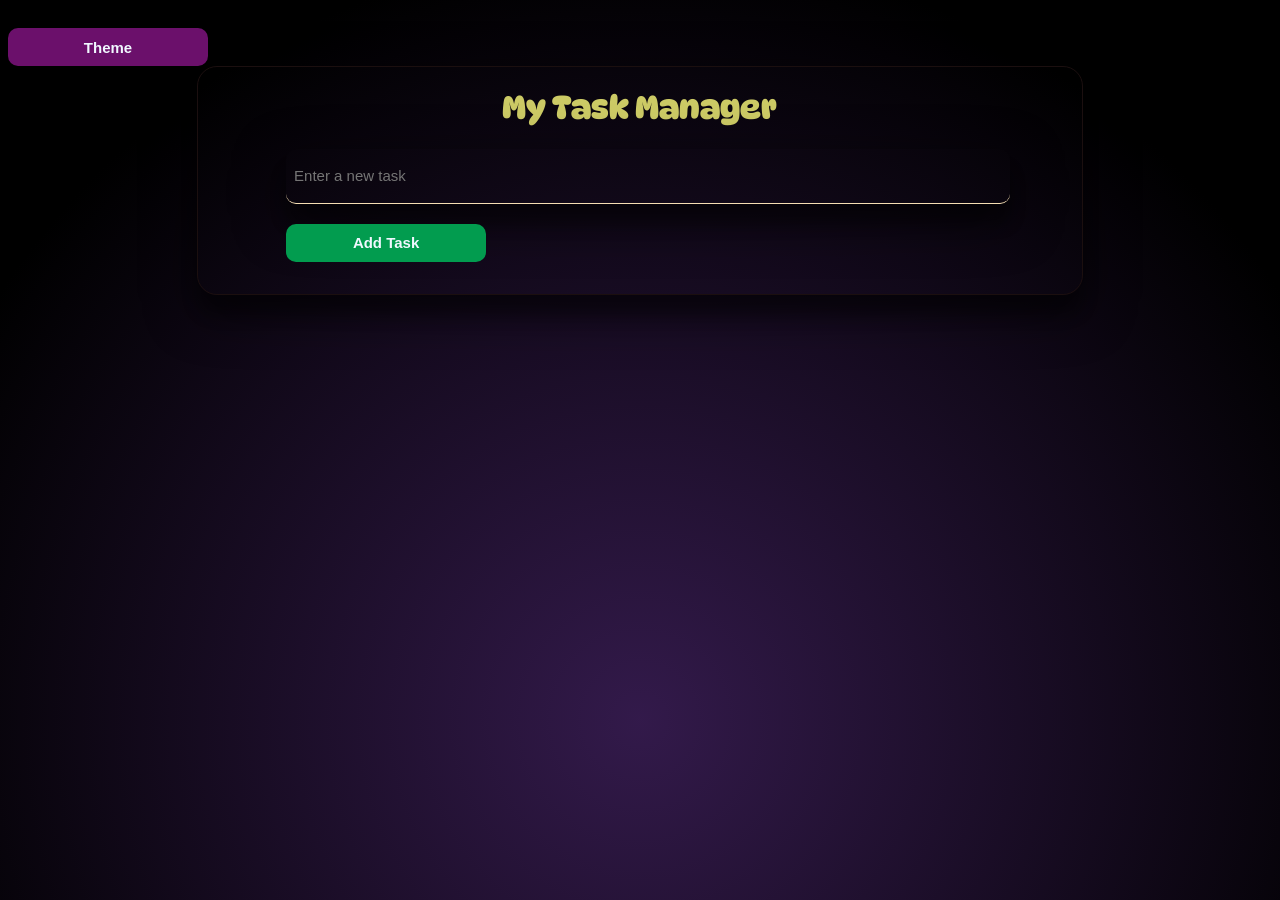
==== index.html @ 404ceffd "edit index" ====
<!DOCTYPE html>
<html lang="en">
  <head>
    <meta charset="UTF-8">
    <meta name="viewport" content="width=device-width, initial-scale=1.0">
    <link rel="stylesheet" href="styles/taskManeger.css">
    <title>Task Manager</title>
    <link rel="preconnect" href="https://fonts.googleapis.com">
    <link rel="preconnect" href="https://fonts.gstatic.com" crossorigin>
    <link
      href="https://fonts.googleapis.com/css2?family=DM+Sans:ital,opsz,wght@0,9..40,100..1000;1,9..40,100..1000&family=DynaPuff:wght@400..700&family=IBM+Plex+Sans:ital,wght@0,100..700;1,100..700&family=Inter:ital,opsz,wght@0,14..32,100..900;1,14..32,100..900&family=Libertinus+Math&family=Libertinus+Mono&family=Oi&family=Poppins:ital,wght@0,100;0,200;0,300;0,400;0,500;0,600;0,700;0,800;0,900;1,100;1,200;1,300;1,400;1,500;1,600;1,700;1,800;1,900&display=swap"
      rel="stylesheet">
    <link
      href="https://fonts.googleapis.com/css2?family=DM+Sans:ital,opsz,wght@0,9..40,100..1000;1,9..40,100..1000&family=DynaPuff:wght@400..700&family=IBM+Plex+Sans:ital,wght@0,100..700;1,100..700&family=Inter:ital,opsz,wght@0,14..32,100..900;1,14..32,100..900&family=Libertinus+Math&family=Libertinus+Mono&family=Oi&family=Poppins:ital,wght@0,100;0,200;0,300;0,400;0,500;0,600;0,700;0,800;0,900;1,100;1,200;1,300;1,400;1,500;1,600;1,700;1,800;1,900&family=Stardos+Stencil:wght@400;700&display=swap"
      rel="stylesheet">

  </head>
  <body>
    <div>
      <button id="button_theme">Theme</button>
    </div>

    <main class="main">
      <div id="task-manager">
        <h1>My Task Manager</h1>
        <form id="task-form">
          <input type="text" placeholder="Enter a new task" id="task-input"
            required name="input" autocomplete="off">
          <button type="submit">Add Task</button>
        </form>
        <ul id="task-list"> </ul>
      </div>
    </main>
    <script src="taskManager.js">

</script>
  </body>
</html>
---- styles/taskManeger.css ----
.main {
  background-color: transparent;
  margin: 0 auto;
  width: 70%;
  border: 1px solid rgb(27, 15, 15);
  border-radius: 20px;
  box-shadow: 0 15px 50px rgba(0, 0, 0, 0.6), 0 20px 15px rgba(0, 0, 0, 0.3);
}

#task-manager {
  color: rgb(204, 202, 101);
  display: flex;
  flex-direction: column;
  align-items: center;
}

#task-manager>h1 {
  font-family: "DynaPuff", system-ui;
}

#task-list {
  font-family: "Stardos Stencil", system-ui;
  width: 80%;
  padding: 0;
}

#task-form {
  width: 80%;
}

#task-form>button {
  border: none;
  height: 38px;
  width: 200px;
  margin-top: 20px;
  background-color: rgb(2, 156, 79);
  color: aliceblue;
  font-size: 15px;
  font-weight: 700;
  border-radius: 10px;
  cursor: pointer;
}

#task-form>button:hover {
  background-color: #df8013;
}

#task-input {
  width: 100%;
  height: 38px;
  border: none;
  background: transparent;
  border-bottom: 1px solid wheat;
  border-radius: 10px;
  box-shadow: 0 15px 50px rgba(0, 0, 0, 0.6), 0 20px 15px rgba(0, 0, 0, 0.3);
  color: rgb(250, 250, 250);
  padding: 8px;
  font-size: 15px;
}

#task-list>li {
  width: 100%;
  list-style: none;
  border: 1px solid wheat;
  border-radius: 10px;
  margin: 15px 0px 15px 0px;
  color: #f5f4f3;
  display: flex;
  flex-direction: row;
  align-items: center;
  padding: 20px 10px 20px 30px;
}

.delete-btn {
  margin-left: 30px;
  margin-right: 20px;
}

.delete-btn:hover {
  cursor: pointer;
}

.edit-btn:hover {
  cursor: pointer;
}

.dark {
  background: radial-gradient(circle at 50% 80%,
      rgba(168, 85, 247, 0.3) 0%,
      rgba(0, 0, 0, 0.9) 80%),
    #000000;

  background-repeat: no-repeat;
  background-size: cover;
  background-attachment: fixed;
}

#button_theme {
  border: none;
  height: 38px;
  width: 200px;
  margin-top: 20px;
  background-color: rgb(107, 16, 107);
  color: aliceblue;
  font-size: 15px;
  font-weight: 700;
  border-radius: 10px;
  cursor: pointer;
}

.light {
  background-color: rgb(23, 54, 14);

  background: radial-gradient(circle at 50% 80%,
      rgba(19, 22, 19, 0.3) 0%,
      rgba(7, 99, 91, 0.9) 80%),
    #000000;

  background-repeat: no-repeat;
  background-size: cover;
  background-attachment: fixed;
}

@media (max-width:600px) {
  #task-list>li {
    padding: 2px 5px 2px 5px;
  }

  #button_theme {
    margin-bottom: 20px;
    height: 28px;
    width: 100px;
  }

  #task-manager>h1 {
    text-align: center;
  }

}
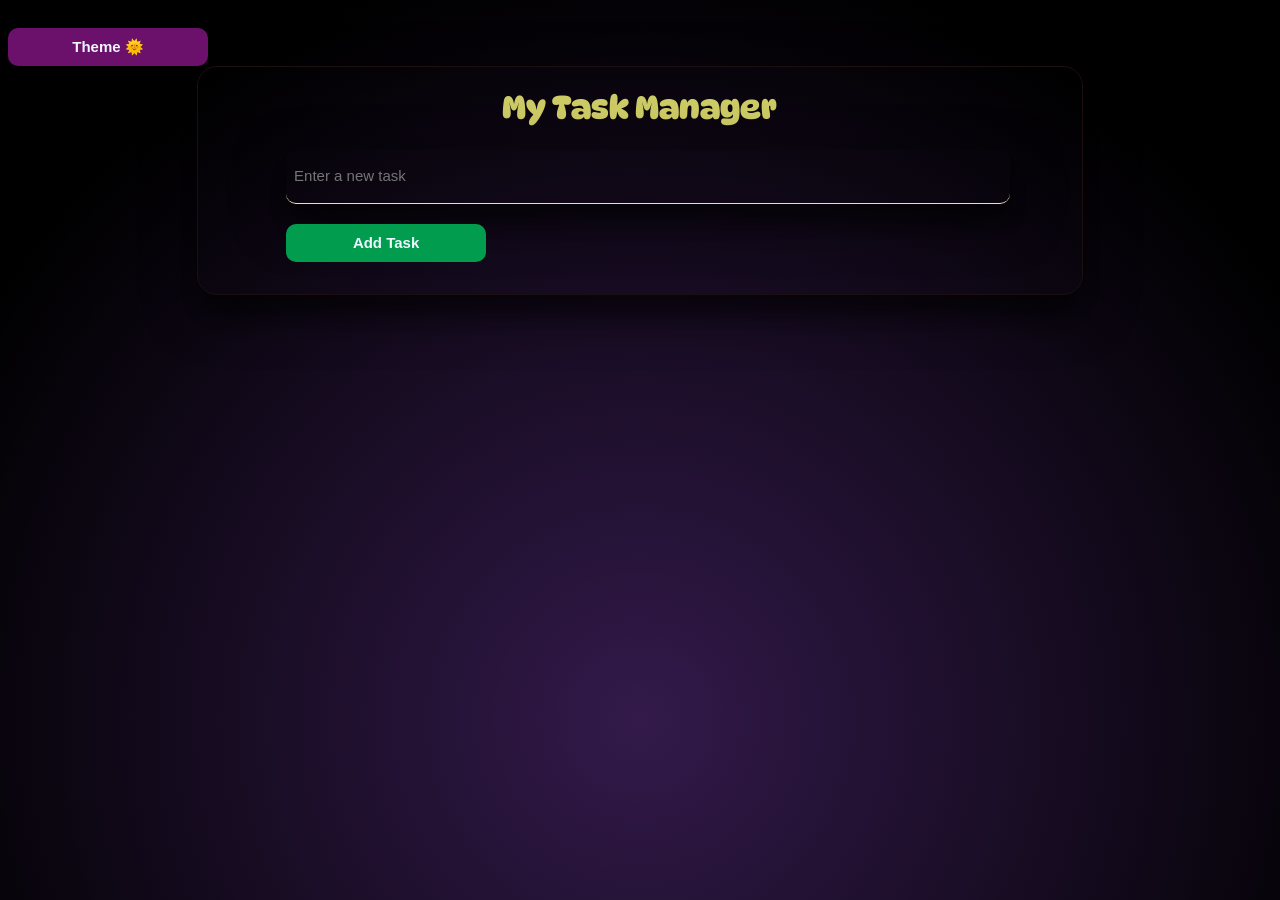
==== commit ba1b5429: "add validation for theme button" ====
--- a/index.html
+++ b/index.html
@@ -17,7 +17,7 @@
   </head>
   <body>
     <div>
-      <button id="button_theme">Theme</button>
+      <button id="button_theme">Theme 🌞</button>
     </div>
 
     <main class="main">
